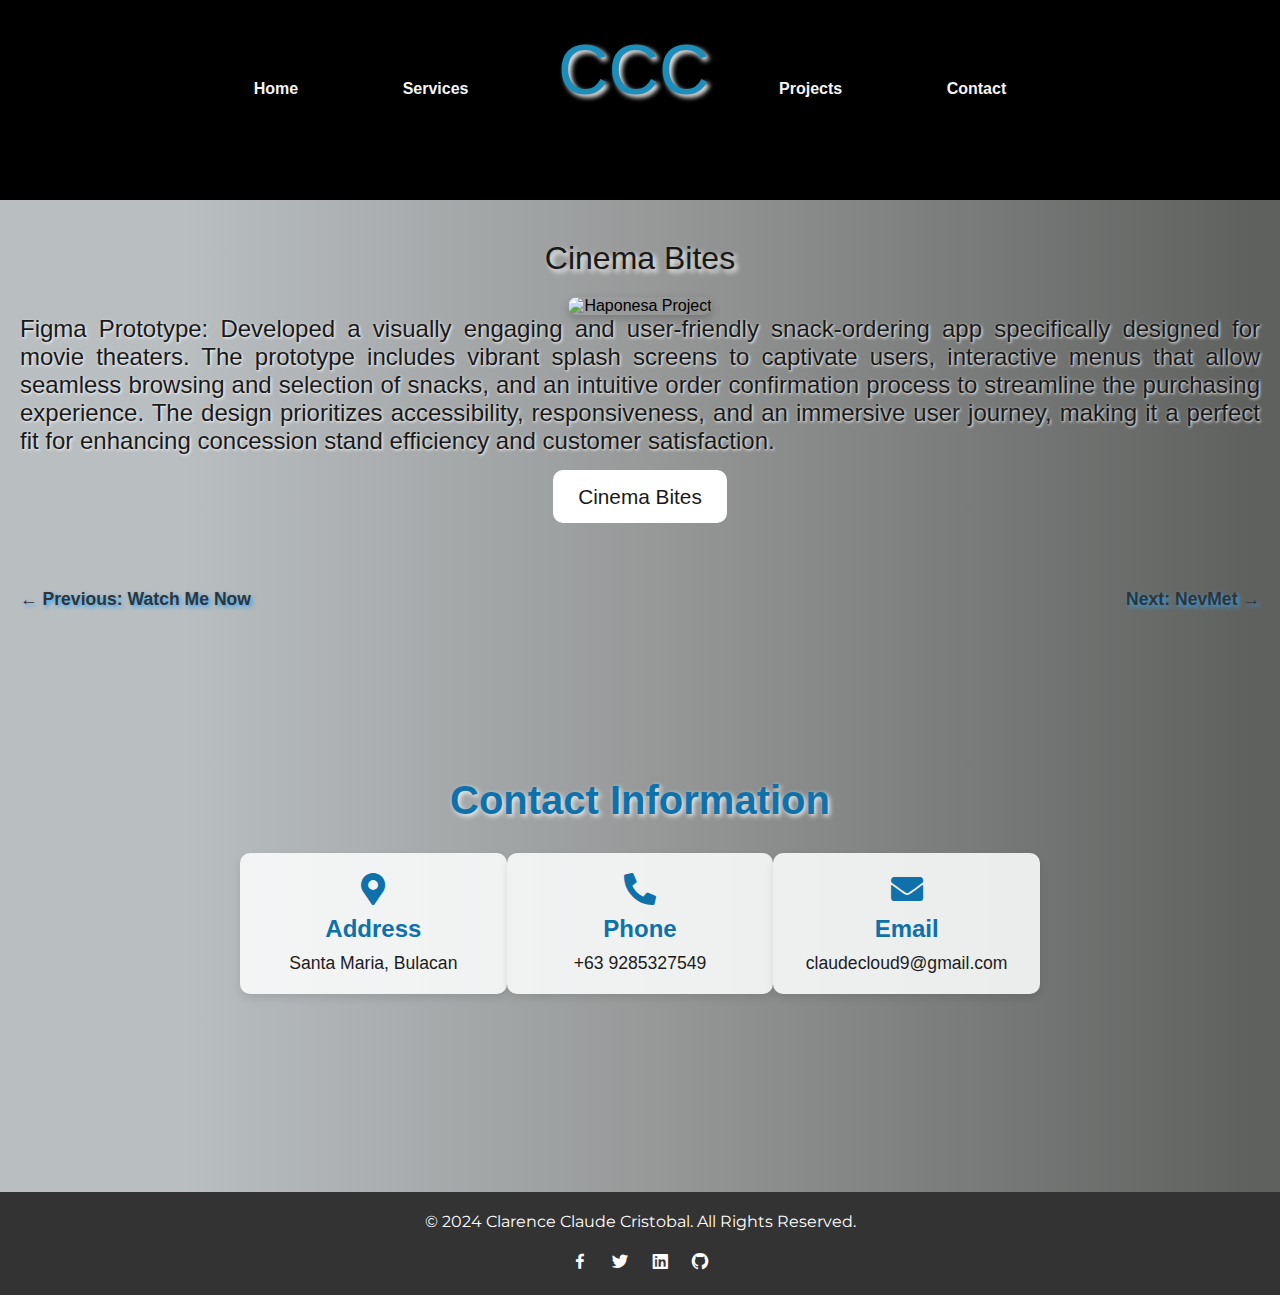
==== cinemabites.html @ 195261a0 "Add files via upload" ====
<!DOCTYPE html>
<html lang="en">
<head>
    <meta charset="UTF-8">
    <meta name="viewport" content="width=device-width, initial-scale=1.0">
    <title>Watch Me Now</title>
    <link rel="shortcut icon" type="image/png" href="images/icon.png">
    <link rel="preconnect" href="https://fonts.googleapis.com">
    <link rel="preconnect" href="https://fonts.gstatic.com" crossorigin>
    <link href="https://fonts.googleapis.com/css2?family=Montserrat:ital,wght@0,100..900;1,100..900&display=swap" rel="stylesheet">
    <link rel="stylesheet" href="style.css">
    <link href='https://unpkg.com/boxicons@2.1.4/css/boxicons.min.css' rel='stylesheet'>
    <link rel="stylesheet" href="https://cdnjs.cloudflare.com/ajax/libs/font-awesome/5.15.4/css/all.min.css">
</head>
<body>
<header>
    <nav class="nav">
        <div class="navi" id="home">
            <span class="menu-icon" id="menu-icon">&#9776;</span>
            <ul id="nav-ul">
                <li><a href="index.html">Home</a></li>
                <li><a href="#services">Services</a></li>
                <li><h1 class="ccc">CCC</h1></li>
                <li><a href="#porty">Projects</a></li>
                <li><a href="#contact-info">Contact</a></li>
            </ul>
        </div>
    </nav>
</header>

<main>
    <!-- Project Display -->
    <section class="project-display">
        <h1>Cinema Bites</h1>
        <img src="images/CINEMA BITES.png" alt="Haponesa Project">
        <p> Figma Prototype: Developed a visually engaging and user-friendly snack-ordering app specifically designed for movie theaters. The prototype includes vibrant splash screens to captivate users, interactive menus that allow seamless browsing and selection of snacks, and an intuitive order confirmation process to streamline the purchasing experience. The design prioritizes accessibility, responsiveness, and an immersive user journey, making it a perfect fit for enhancing concession stand efficiency and customer satisfaction.</p>
        <a href="https://www.figma.com/design/2rkMfgaxMyIJpb4yslLCGF/Snack-Ordering-App---Cinema-Bites?node-id=0-1&t=g1udjXUCHSrQQngN-1">Cinema Bites</a>
    </section>

    <!-- Navigation Buttons -->
    <section class="project-navigation">
        <!-- Previous Project -->
        <div class="nav-prev">
            <a href="watchmenow.html">
                <p>&larr; Previous: Watch Me Now</p>
            </a>
        </div>

        <!-- Next Project -->
        <div class="nav-next">
            <a href="nevmet.html">
                <p>Next: NevMet &rarr;</p>
            </a>
        </div>
    </section>
</main>
</main>

<!-- Contact Info -->
<div class="contact-info-section animate-on-scroll" id="contact-info">
    <h2>Contact Information</h2>
    <div class="contact-info">
        <div class="contact-item">
            <i class="fas fa-map-marker-alt"></i>
            <h4>Address</h4>
            <p>Santa Maria, Bulacan</p>
        </div>
        <div class="contact-item">
            <i class="fas fa-phone-alt"></i>
            <h4>Phone</h4>
            <p>+63 9285327549</p>
        </div>
        <div class="contact-item">
            <i class="fas fa-envelope"></i>
            <h4>Email</h4>
            <p>claudecloud9@gmail.com</p>
        </div>
    </div>
</div>

<!-- Footer -->
<footer>
    <div class="footer-content" id="contact">
        <p>&copy; 2024 Clarence Claude Cristobal. All Rights Reserved.</p>
        <ul class="socials">
            <li><a href="https://www.facebook.com/clarencecrstbl" target="_blank"><i class='bx bxl-facebook'></i></a></li>
            <li><a href="https://twitter.com/fallenclaudes" target="_blank"><i class='bx bxl-twitter'></i></a></li>
            <li><a href="https://www.linkedin.com/in/clarence-claude-cristobal-a99aab280/" target="_blank"><i class='bx bxl-linkedin-square'></i></a></li>
            <li><a href="https://github.com/fallenclaudes" target="_blank"><i class='bx bxl-github'></i></a></li>
        </ul>
        <script src="main.js"></script>
    </div>
</footer>
</body>
</html>
---- style.css ----
body{
    background: rgb(185,190,193);
    background: linear-gradient(90deg, rgba(185,190,193,1) 14%, rgba(152,154,154,1) 50%, rgba(95,97,95,1) 98%);
    font-family: 'Gill Sans', 'Gill Sans MT', Calibri, 'Trebuchet MS', sans-serif;
    min-height: 110vh;
    margin: 0;
    padding: 0;

}
* {
    margin: 0;
    padding: 0;
    box-sizing: border-box;
}
/* Animation Effects */
@keyframes typing {
    from { width: 0; }
    to { width: 100%; }
}

@keyframes blink-caret {
    0% { border-color: rgb(255, 255, 255); }
    50% { border-color: transparent; }
    100% { border-color: rgb(255, 255, 255); }
}

@keyframes slide-in-right {
    from {
        transform: translateX(-100%);
        opacity: 0;
    }
    to {
        transform: translateX(0);
        opacity: 1;
    }

    
}
@keyframes blink {

    0%, 100% {
        border-color: transparent;
       
    }
    50% {
        border-color: rgb(255, 255, 255);
    }
  }


  
.typewriter-text {
    display: inline-block;
    border-right: 2px solid #ffffff; /* Typewriter cursor */
    white-space: nowrap;
    overflow: hidden;
    animation: blink 0.7s step-end infinite;

  }



.typewriter-effect {
    display: inline-block;
    font-family: 'Montserrat', sans-serif;
    overflow: hidden; /* Ensures the content is hidden until animated */
    white-space: nowrap; /* Keeps the text on a single line */
    border-right: 5px solid rgb(255, 255, 255); /* Adds a caret */
    width: 0; /* Initial width is zero */
    animation: typing 4s steps(30, end) forwards, blink-caret 0.75s step-end infinite; /* Typing effect */
    animation-fill-mode: forwards; /* Ensures animation stays at the end state */
}

/* Stop the caret blinking after typing is done */
.typing-complete {
    width: 100%; 
    text-decoration: underline;
    border-right: none; /* Remove the caret */
    animation: none; /* Stop all animations */
}
.menu-icon {
    display: none;
    cursor: pointer;
    font-size: 30px;
    color: white;
  }

.nav {
    text-align: center;
    height: 200px;
    margin: 0 auto;
    padding: 0;
    
}

.nav ul {
    padding: 0;
    margin: 0;
    list-style: none;
}

.nav li {
    display: inline-block;
    padding: 30px 15px;
    margin-left: 10px;
    margin-right: 10px;
}

.nav li a {
    font-family: Verdana, Geneva, Tahoma, sans-serif;
    text-decoration: none;
    font-weight: bold;
    color: whitesmoke;
    padding: 10px 15px;
    margin-right: 20px;
    position: relative; 
}

.nav li a::before {
    content: '';
    position: absolute;
    top: 0;
    left: 0;
    width: 100%;
    height: 100%;
    background-color: rgb(70, 212, 255);
    border-radius: 10px;
    opacity: 0;
    transition: opacity 0.7s ease-in-out;
    z-index: -1;
}

.nav li a:hover::before {
    opacity: 1; 
}

.nav li a:hover {
    color: black;
    z-index: 1;
}
.ccc{
    font-weight: 500;
    font-size: 70px;
    color: rgb(27, 142, 187);
    text-shadow: 3px 3px 5px rgb(255, 255, 255);
}

h1{
    font-weight: 500;
    font-size: 70px;
    color: rgb(27, 142, 187);
    text-shadow: 3px 3px 5px rgb(255, 255, 255);
}
.navi {

    margin: 0 auto;
    padding: 0;
    height: 200px;
    background-color: black;

  
}
.montserrat {
    font-family: "Montserrat", sans-serif;
    font-optical-sizing: auto;
    font-weight: 300;
    font-size: 45px;
    font-style: normal;
  }

  .info-container{

    background: linear-gradient(rgba(0, 0, 0, 0.8), rgba(0, 0, 0, 0.8)), url("./images/code.jpg") center/cover no-repeat;
    height: 100vh; /* Set height to 100vh to cover full screen */
    display: flex; /* Use flexbox to center content */
    align-items: center; /* Center content vertically */
    justify-content: center; /* Center content horizontally */
    padding: 0; /* Add some padding */
    margin: 0; /* Remove default margins */
    
  }
  .mine {
    max-width: 800px; /* Limit the width to make it fit better */
    text-align: left;
    margin: 0 auto;
    
    margin-right: 35%;
    padding: 20px;
  color:white;
    border-radius: 10px; /* Rounded corners */
}


.introskill{

   
        text-align: left;
        height: 100px;
        
    
}
.introskill li {

    display: inline-block;
    padding: 10px 15px;
    margin-left: 10px;
    margin-right: 10px;
    text-decoration-line: underline; 
    text-decoration-style: wavy;    
    text-decoration-color: rgb(30, 221, 255);


}
.mine h2 .hi{

    color: rgb(34, 122, 163);
    text-shadow: 2px 2px 5px rgba(120, 192, 243);
    
}
.talk {
    margin-left: 10px;
    padding: 10px 15px;
    height: 50px;
    width: 250px;
    border: 2px solid rgb(248, 248, 248);
    border-radius: 70px 70px 70px 70px;
    transition: background-color 0.5s, color 0.5s; 
}
.talk, .resume-button {
    padding: 10px 20px;
    font-size: 16px;
    border-radius: 70px;
    text-align: center;
    cursor: pointer;
    transition: all 0.3s;
}
.talk a {
    font-size: 16px;
    text-align: center;
    font-weight: 500;
    text-decoration: none;
    color: rgb(255, 255, 255);
    display: block; 
    height: 100%; 
    width: 100%; 
    line-height: 25px; 
}

.talk:hover {
    border: 2px solid rgb(255, 255, 255);
    background-color: rgb(255, 255, 255);
    color: white;
}

.talk:hover a {
    color: rgb(0, 0, 0);
}
.lets{

    position: absolute;
    height: 50px;
    width: 250px;
    border: 2px rgba(27, 142, 187, 0.8);
    border-radius: 70px 70px 70px 70px;
    color: white;
    padding: 15px 10px;
    text-align: center;
    top: 55%;
    left: 50%;
    bottom: 50%;
    right: 75%;
    background-color: rgba(27, 142, 187, 0.3);
}

.me {

    height: 300px;
    width: 300px;
    border-radius: 50%;
    background-color: black;
    margin-left: 70%;
    position: absolute;
    top: 45%;
    left: 0;
    right: 0;
    bottom: 50%;
    background-image: url("images/ako.jpg");
    background-size: cover;

}



.skills-section {
    width: 80%;
    max-width: 800px;
    margin: 0 auto;
    padding: 50px 0;
    text-align: center;
  }
  
  .skills-section h2 {
    font-size: 2.5em;
    margin-bottom: 40px;
    color: #167bb6;
    text-shadow: 2px 2px 5px rgb(254, 255, 255);
  }
  
  .skill {
    margin-bottom: 30px;
  }
  
  .skill h3 {
    margin-bottom: 10px;
    color: #0e71aa;
    font-size: 1.5em;
  }
  
  .progress-bar {
    width: 100%;
    background-color: #e0e0e0;
    border-radius: 30px;
    overflow: hidden;
    height: 30px;
    margin-top: 10px;
    box-shadow: inset 0 0 5px #aaa;
    position: relative;
  }
  
  .progress {
    height: 30px;
    background: linear-gradient(90deg, #063f5a, #046ba7);
    width: 0;
    border-radius: 30px;
    display: flex;
    align-items: center;
    justify-content: flex-end;
    padding-right: 10px;
    transition: width 1.5s ease;
  }
  
  .progress-text {
    color: rgb(18, 19, 19);
    font-weight: bold;
    position: absolute;
    right: 10px;
    font-size: 1em;
    transition: opacity 1.5s ease;
    opacity: 0;
  }

.serv {
    text-align: center;
    display: inline-block;
    background-color: black;
    color: white;
    width: 100%;
    height: 100px;
    text-decoration: none;
}

.serv ul {
    display: flex;
    list-style-type: none;
    padding: 0;
    margin-top: 40px;
    justify-content: center;
}

.serv ul li {
    opacity: 0; /* Start with elements hidden */
    transform: translateX(-100%); /* Start elements off-screen to the left */
    transition: transform 1s ease-out, opacity 1s ease-out; /* Smooth transition */
    margin: 0 20px;
    position: relative;
    padding-left: 20px;
}

.serv ul li.scroll-in { /* Class to trigger the slide-in animation */
    animation: slide-in-right 1s forwards; /* Play slide-in animation */
}

.animate-on-scroll {
    opacity: 0;
    transform: translateY(20px);
    transition: opacity 1s ease-out, transform 1s ease-out;
  }
  
  
  .animate-on-scroll.visible {
    opacity: 1;
    transform: translateY(0);
  }
  

.serv ul li::before {
    text-decoration: none;
    position: absolute;
    left: 0;
    color: white;
    font-size: 1.5em;
    top: 50%;
    transform: translateY(-50%);
}

.serv ul li h2 {
    margin: 0;
    font-size: 1.2rem;
    font-weight: normal;
}
.services h1{

    text-align: center;
    margin-top: 30px;

}
.services h3{

    font-weight: 400;
    font-size: 20px;
    text-shadow: 2px 2px 5px rgb(80, 178, 235);
    text-align: center;
}
#servgrid{

    display: grid;
    grid-template-columns: 400px 400px 400px;
    grid-column-gap: 20px;
    grid-row-gap: 20px;
    height: 200px;
    margin-top: 5%;
    margin-left: 17%;
    margin-right: 10%;
    width: 1200px;
   
   
}
.svgrid{


    padding: 50px 50px;
    text-align: center;
    font-weight: 800;
    font-size: 20px;
    background-color: rgba(32, 124, 185, 0.7);
    border: 1px solid rgb(80, 178, 235);
    border-radius: 20px;
}
.svgrid:hover{
    
    background-color: rgba(212, 221, 224, 0.521);

}

.svgrid img{

    margin-right: 2%;
    height: 20px;
    width: 20px;
}




.portfko{

    text-align: center;
    margin-top: 150px;
    margin-bottom: 50px;
}

#port3{
    font-weight: 400;
    font-size: 20px;
    text-shadow: 2px 2px 5px rgb(80, 178, 235);
    text-align: center;
}
.portfolio {
    display: grid;
    grid-template-columns: repeat(3, 1fr); /* Fixed 3 columns for larger screens */
    gap: 20px;
    margin: 20px auto;
    padding: 20px;
    max-width: 1200px; /* Center the grid and limit width for better aesthetics */
  }
  
  .portc {
    background-color: rgba(48, 40, 29, 0.719);
    border: 2px solid rgb(80, 178, 235);
    border-radius: 10px;
    padding: 20px;
    text-align: center;
    transition: transform 0.3s ease, box-shadow 0.3s ease;
    box-shadow: 0 6px 12px rgba(255, 255, 255, 0.7);
  }
  
  .portc:hover {
    transform: scale(1.08);
    box-shadow: 0 12px 24px rgb(255, 255, 255, 0.8);
  }
  
  .portc h3 {
    color: rgb(255, 255, 255);
    font-size: 1.5rem;
    margin-bottom: 10px;
  }
  
  .portc p {
    color: rgb(255, 255, 255);
    font-size: 1rem;
    margin-bottom: 15px;
  }
  
  .learn-more {
    background-color: rgb(80, 178, 235);
    color: white;
    padding: 10px 15px;
    border: none;
    border-radius: 5px;
    cursor: pointer;
    transition: background-color 0.3s ease;
  }
  
  .learn-more:hover {
    background-color: rgb(60, 158, 215);
  }
  
  #escafe,
  #Haponesa,
  #BulSU-SCAN,
  #creative-agency,
  #eco-shop {
    background-size: cover;
    background-repeat: no-repeat;
    background-position: center;
    color: white;
  }
  
  #escafe {
    background-image: url("images/escafe_home.png");
  }
  
  #Haponesa {
    background-image: url("images/Haponesa_Reservation_System.png");
  }
  
  #BulSU-SCAN {
    background-image: url("images/BulSU_SCAN_Home.jpg");
  }
  
  #creative-agency {
    background-image: url("images/creative_agency.png");
  }
  
  #eco-shop {
    background-image: url("images/eco_shop.png");
  }
.contact-info-section {
    width: 80%;
    max-width: 800px;
    margin: 0 auto;
    margin-top: 10%;
    padding: 20px 0;
    text-align: center;
  }
  
  .contact-info-section h2 {
    font-size: 2.5em;
    margin-bottom: 30px;
    color: #0e71aa;
    text-shadow: 2px 2px 5px rgb(240, 244, 247);

  }
  
  .contact-info {
    display: flex;
    flex-wrap: wrap;
    justify-content: space-around;
    margin-bottom: 30px;
  }
  
  .contact-item {
    flex: 1 1 30%;
    max-width: 300px;
    margin-bottom: 20px;
    padding: 20px;
    background-color: #fcfdfde0;
    border-radius: 10px;
    box-shadow: 0 4px 8px rgba(0, 0, 0, 0.1);
    text-align: center;
  }
  
  .contact-item i {
    font-size: 2em;
    margin-bottom: 10px;
    color: #0e71aa
  }
  
  .contact-item h4 {
    margin-bottom: 10px;
    font-size: 1.5em;
    color: #0e71aa;
  }
  
  .contact-item p {
    font-size: 1.1em;
    color: #1d1c1c;
  }

  .button-container {
    display: flex;
    gap: 10px; /* Space between buttons */
    flex-wrap: wrap; /* Allow buttons to wrap on smaller screens */
    justify-content: center;
}

.resume-button {
    background-color: #ffffff00; /* Your button color */
    color: white;
    border-color: #ffffff;
    padding: 10px 20px;
    font-size: 16px;
    cursor: pointer;
    text-align: center;
    transition: background-color 0.3s ease;
}

.resume-button:hover {
    background-color: #ffffff; /* Slightly darker green on hover */
    color: #333;
    font-weight: 500;
}
  
.certifications {
    padding: 50px 20px;
    text-align: center;
  }
  
  .certifications h2 {
    font-size: 3rem;
    margin-bottom: 30px;
    color: rgb(27, 142, 187);
    text-shadow: 2px 2px 4px rgb(255, 255, 255);
  }
  
  .certifications-grid {
    display: grid;
    grid-template-columns: repeat(3, 1fr); /* 3 cards per row */
    gap: 20px;
    max-width: 1200px;
    margin: 0 auto;
  }
  
  .cert-card {
    background-color: #424242;
    border: 1px solid #046ba7;
    border-radius: 10px;
    padding: 20px;
    box-shadow: 0 4px 6px rgba(0, 0, 0, 0.1);
    text-align: left;
    transition: transform 0.3s ease, box-shadow 0.3s ease;
  }
  
  .cert-card:hover {
    transform: scale(1.05);
    box-shadow: 0 8px 16px rgba(0, 0, 0, 0.2);
  }
  
  .cert-card h3 {
    font-size: 1.5rem;
    margin-bottom: 10px;
    color: #e0e0e0;
  }
  
  .cert-card p {
    font-size: 1rem;
    margin-bottom: 15px;
    color: #e0e0e0;
  }
  
  .view-cert {
    display: inline-block;
    background-color: #007bff;
    color: #ffffff;
    padding: 10px 20px;
    border: none;
    border-radius: 5px;
    text-decoration: none;
    cursor: pointer;
    transition: background-color 0.3s ease;
  }
  
  .view-cert:hover {
    background-color: #0056b3;
  }

  .project-display {
    text-align: center;
    padding: 20px;
}

.project-display img {
    max-width: 80%;
    height: auto;
    border-radius: 10px;
    box-shadow: 0px 4px 10px rgba(0, 0, 0, 0.2);
}

.project-display h1 {
    margin: 20px 0;
    font-size: 2rem;
    color: #1a1919;
}

.project-display p {
    font-size: 1.5rem;
    text-align: justify;
    color: #1a1919;
    text-shadow: 1px 1px 3px #ffffff;
    margin-bottom: 30px;
}

.project-display a {
  font-size: 1.3rem;
  text-decoration: none;
  background-color: #ffffff;
  border-radius: 10px;
  color: #1a1919;
  text-shadow: 1px 1px 3px #ffffff;
  margin-bottom: 30px;
  padding: 15px 25px; /* Add padding to make the background wider */
  transition: all 0.3s ease; /* Smooth transition for all properties */
}

.project-display a:hover {
  background-color: #25a6fc; /* Blue background on hover */
  color: #ffffff; /* Change text color to white */
  text-shadow: 1px 1px 5px rgba(0, 0, 0, 0.3); /* Darker text shadow */
  transform: translateY(-5px); /* Slight upward movement */
  box-shadow: 0 4px 8px rgba(0, 0, 0, 0.2); /* Subtle shadow around the link */
}


/* Project Navigation Section */
.project-navigation {
    display: flex;
    justify-content: space-between;
    align-items: center;
    padding: 20px;
    margin: 30px 0;
}

.project-navigation a {
    text-decoration: none;
    color: inherit;
}

.nav-prev,
.nav-next {
    width: 45%;
    text-align: center;
}

.nav-prev img,
.nav-next img {
    max-width: 100%;
    height: auto;
    border-radius: 10px;
    box-shadow: 0px 4px 10px rgba(0, 0, 0, 0.1);
    transition: transform 0.3s ease;
}

.nav-prev:hover img,
.nav-next:hover img {
    transform: scale(1.05);
}

.nav-prev p,
.nav-next p {
    margin-top: 10px;
    font-size: 1.1rem;
    font-weight: bold;
    color: #333;
}

.nav-prev {
    text-align: left;
    color: #222;
    text-shadow: 2px 2px 4px #25a6fc;
    transition: all 0.3s ease;
}

.nav-next {
    text-align: right;
    color: #222;
    text-shadow: 2px 2px 4px #25a6fc;
    transition: all 0.3s ease;
}

.nav-prev:hover {
    background-color: rgba(37, 166, 252, 0.1); /* Subtle blue background on hover */
    color: #25a6fc; /* Change text color to blue */
    text-shadow: 2px 2px 4px #ffffff; /* Darker shadow for contrast */
    border-radius: 10px; /* Rounded edges */
    padding: 10px;
    transform: scale(0.9); /* Slight zoom effect */
}

.nav-next:hover {
    background-color: rgba(37, 166, 252, 0.1); /* Subtle blue background on hover */
    color: #25a6fc; /* Change text color to blue */
    text-shadow: 2px 2px 4px #ffffff; /* Darker shadow for contrast */
    border-radius: 10px; /* Rounded edges */
    padding: 10px;
    transform: scale(0.9); /* Slight zoom effect */
}
footer {
    background-color: #333;
    color: white;
    padding: 20px 0;
    text-align: center;
    position: relative;
    bottom: 0;
    width: 100%;
    margin-top: 10%;
}

.footer-content {
    max-width: 1200px;
    margin: auto;
}

.footer-content p {
    margin: 0;
    font-family: 'Montserrat', sans-serif;
}

.footer-content .socials {
    list-style: none;
    padding: 0;
    margin: 20px 0 0;
    display: flex;
    justify-content: center;
}

.footer-content .socials li {
    margin: 0 10px;
}

.footer-content .socials a {
    color: white;
    text-decoration: none;
    font-size: 20px;
}

.footer-content .socials a:hover{
    color: #046ba7;
}

.footer-content .socials a {
    width: 24px;
    height: 24px;
    vertical-align: middle;
}




@media (max-width: 1200px) {
    body {
        min-height: 100vh;
        padding: 0;
        margin: 0;
        overflow: auto;
    }
    .me{
        margin-left: 800px;
        margin-top: 100px;
        width: 250px;
        height: 250px;
    }
    .lets{
       
        position: relative;
        
    }
    .serv{
        height: 100px;
    }

    .serv ul {
        margin-top: 30px; /* Adjust margin for smaller screens */
    }

    .serv ul li {
        transform: translateX(0); /* Adjust transform for better alignment */
        opacity: 1; /* Show elements */
        margin: 5px 0; /* Reduce margin for compact view */
    }

    #servgrid{
        grid-template-columns: repeat(2, 1fr); /* Adjust grid to 4 columns */
        width: 80%; /* Increase grid width */
        margin: auto; /* Center grid */
   }
    
    .nav li {
      padding: 20px 10px;
    }
    .navi {
      height: 200px;
    }
    .mine {
       
      padding: 50px 15px 25px 15px;
    }

    .portfko{

        text-align: center;
        margin-top: 250px;
        margin-bottom: 50px;
    }
    
    .portfolio {
        margin-top: 5%;
      grid-template-columns: repeat(1, 1fr);
      height: auto;
    }
    .info-container{
        height: 90vh;
        padding: 0;
        margin: 0;
        width: 100%;
    }

}


@media (max-width: 992px) {
    body {
        min-height: 100vh;
        padding: 0;
        margin: 0;
        overflow: auto;
    }
    .me{
        margin-left: 650px;
        margin-top: 100px;
        width: 250px;
        height: 250px;
    }
    .lets{
       
        position: relative;
        
    }
    .serv{
        height: 100px;
    }

    .serv ul {
        margin-top: 30px; /* Adjust margin for smaller screens */
    }

    .serv ul li {
        transform: translateX(0); /* Adjust transform for better alignment */
        opacity: 1; /* Show elements */
        margin: 5px 0; /* Reduce margin for compact view */
    }

    #servgrid{

        display: grid;
        grid-template-columns: 200px 200px 200px;
        grid-column-gap: 70px;
        grid-row-gap: 20px;
        height: 200px;
        margin-top: 5%;
        margin-left: 10%;
        margin-right: 10%;
        width: 100px;
   }
    
    .nav li {
      padding: 20px 10px;
    }
    .navi {
      height: 200px;
    }
    .mine {
       
      padding: 50px 15px 25px 15px;
    }
    .portfolio {
      grid-template-columns: repeat(1, 1fr);
      height: auto;
    }
    .info-container{
        height: 90vh;
        padding: 0;
        margin: 0;
        width: 100%;
    }

    .certifications-grid {
        grid-template-columns: repeat(2, 1fr); /* 2 cards per row */
      }
  }
  
  @media (max-width: 768px) {

    
    
 

    .nav ul {
        display: none;
        flex-direction: column;
        background-color: black;
        opacity: 0.9;
        position: absolute;
        top: 100px;
        width: 100%;
        left: 0;
      }
      
      .nav li {
        display: block;
        text-align: center;
      }
    
      .menu-icon {
        display: block;
      }

      .ccc{
        font-weight: 400;
        font-size: 50px;
        margin-right: 10%;
        margin-left: 6%;
    }

    .me {
      margin-left: 540px;
      margin-top: 15%;
      margin-right: auto;
      flex-basis: 100%;
    }
    .lets {
      width: 200px;
      height: 40px;
      padding: 10px;
      text-align: center;
    }
    .serv{
        text-decoration: none;
    }
    .serv ul {
        margin-top: 30px; /* Adjust margin for smaller screens */
    }

    .serv ul li {
        transform: translateX(0); /* Adjust transform for better alignment */
        opacity: 1; /* Show elements */
        margin: 5px 0; /* Reduce margin for compact view */
    }

    #servgrid{

        grid-template-columns: repeat(1, 6fr);
            width: 80%;
        height: 10%;
    }
        
    .svgrid{


        padding: 35px 35px;
        text-align: center;
        font-weight: 600;
        font-size: 20px;
    
    }

    .portfolio {
      grid-template-columns: 1fr;
      margin-left: 5%;
      margin-right: 5%;
    }

    .mine {
        margin-right: 10%; /* Adjust margin for smaller screens */
        padding: 15px; /* Reduce padding */
    }
    .info-container{
        height: 90vh;
        padding: 0;
        margin: 0;
        width: 100%;
    }
    .talk, .resume-button {
        width: 220px;
        font-size: 14px;
    }
  }

  @media (max-width: 546px) {
    .talk, .resume-button {
        width: 180px;
        margin-right: 40%;
        font-size: 13px;
    }
}

@media screen and (max-width: 576px) {
    .certifications-grid {
      grid-template-columns: 1fr; /* 1 card per row */
    }
  }
  
  @media (max-width: 430px) {
    .nav ul {
        display: none;
        flex-direction: column;
        background-color: black;
        opacity: 0.9;
        position: absolute;
        top: 100px;
        width: 100%;
        left: 0;
      }
      
      .nav li {
        display: block;
        text-align: center;
      }
    
      .menu-icon {
        display: block;
      }

      .serv {
        text-align: center;
        text-decoration: none;
        height: 150px;
        padding: 10px 0; 
    }

    .serv ul {
        justify-content: center;
        flex-wrap: wrap; 
    }
    .serv ul li{
        
        margin: 0 5px 5px 5px; 
        padding: 5px; 
        text-align: center;
    }
    .serv h2 {
        font-size: 16px; 
    }
    
    .ccc{
        font-weight: 300;
        font-size: 40px;
        margin-right: 10%;
        margin-left: 5%;
    }

    .me{
        position: absolute;
          margin-left: 265px;
        margin-top: 130px;
        width: 110px;
        height: 110px;
    }

    .nav li a {
      font-size: 12px;
      padding: 5px 10px;
    }
    .montserrat {
      font-size: 30px;
    }
    .talk {
      width: 200px;
      height: 40px;
      padding: 5px;
      text-align: center;
    }
    .talk a {
      font-size: 14px;
    }
    
    .lets {
      width: 150px;
      height: 35px;
      padding: 10px;
      margin-top: 10px;
      text-align: center;
    }
    #servgrid{

        grid-template-columns: repeat(1, 6fr);
            width: 80%;
        height: 10%;
    }

    .portfolio {
        grid-template-columns: repeat(1, 1fr);
           width: 90%;
     
         }

         .mine {
            max-width: 90%; /* Adjust max-width to fit smaller screens */
            margin-right: 5%; /* Further adjust margin */
            padding: 10px; /* Reduce padding */
            font-size: 14px; /* Reduce font size for better readability */
        }

        .info-container{
            height: 75vh;
            width: 100%;
        }
  }
  
  @media (max-width: 360px){
        
    .ccc{
        font-weight: 300;
        font-size: 35px;
        margin-right: 10%;
        margin-left: 3%;
    }

    .me{
        position: absolute;
          margin-left: 240px;
        margin-top: 150px;
        width: 100px;
        height: 100px;
    }
    .serv{
        text-decoration: none;
    }
    .serv ul {
        margin-top: 10px; /* Adjust margin for smaller screens */
    }

    .serv ul li {
        transform: translateX(0); /* Adjust transform for better alignment */
        opacity: 1; /* Show elements */
        margin: 5px 0; /* Reduce margin for compact view */
    }
    .mine {
        max-width: 95%; /* Adjust max-width for very small screens */
        margin-right: 5%; /* Keep margin adjustment */
        padding: 8px; /* Further reduce padding */
        font-size: 12px; /* Further reduce font size */
    }
    .talk, .resume-button {
        width: 150px;
        margin-right: 30%;
        font-size: 12px;
    }
  }
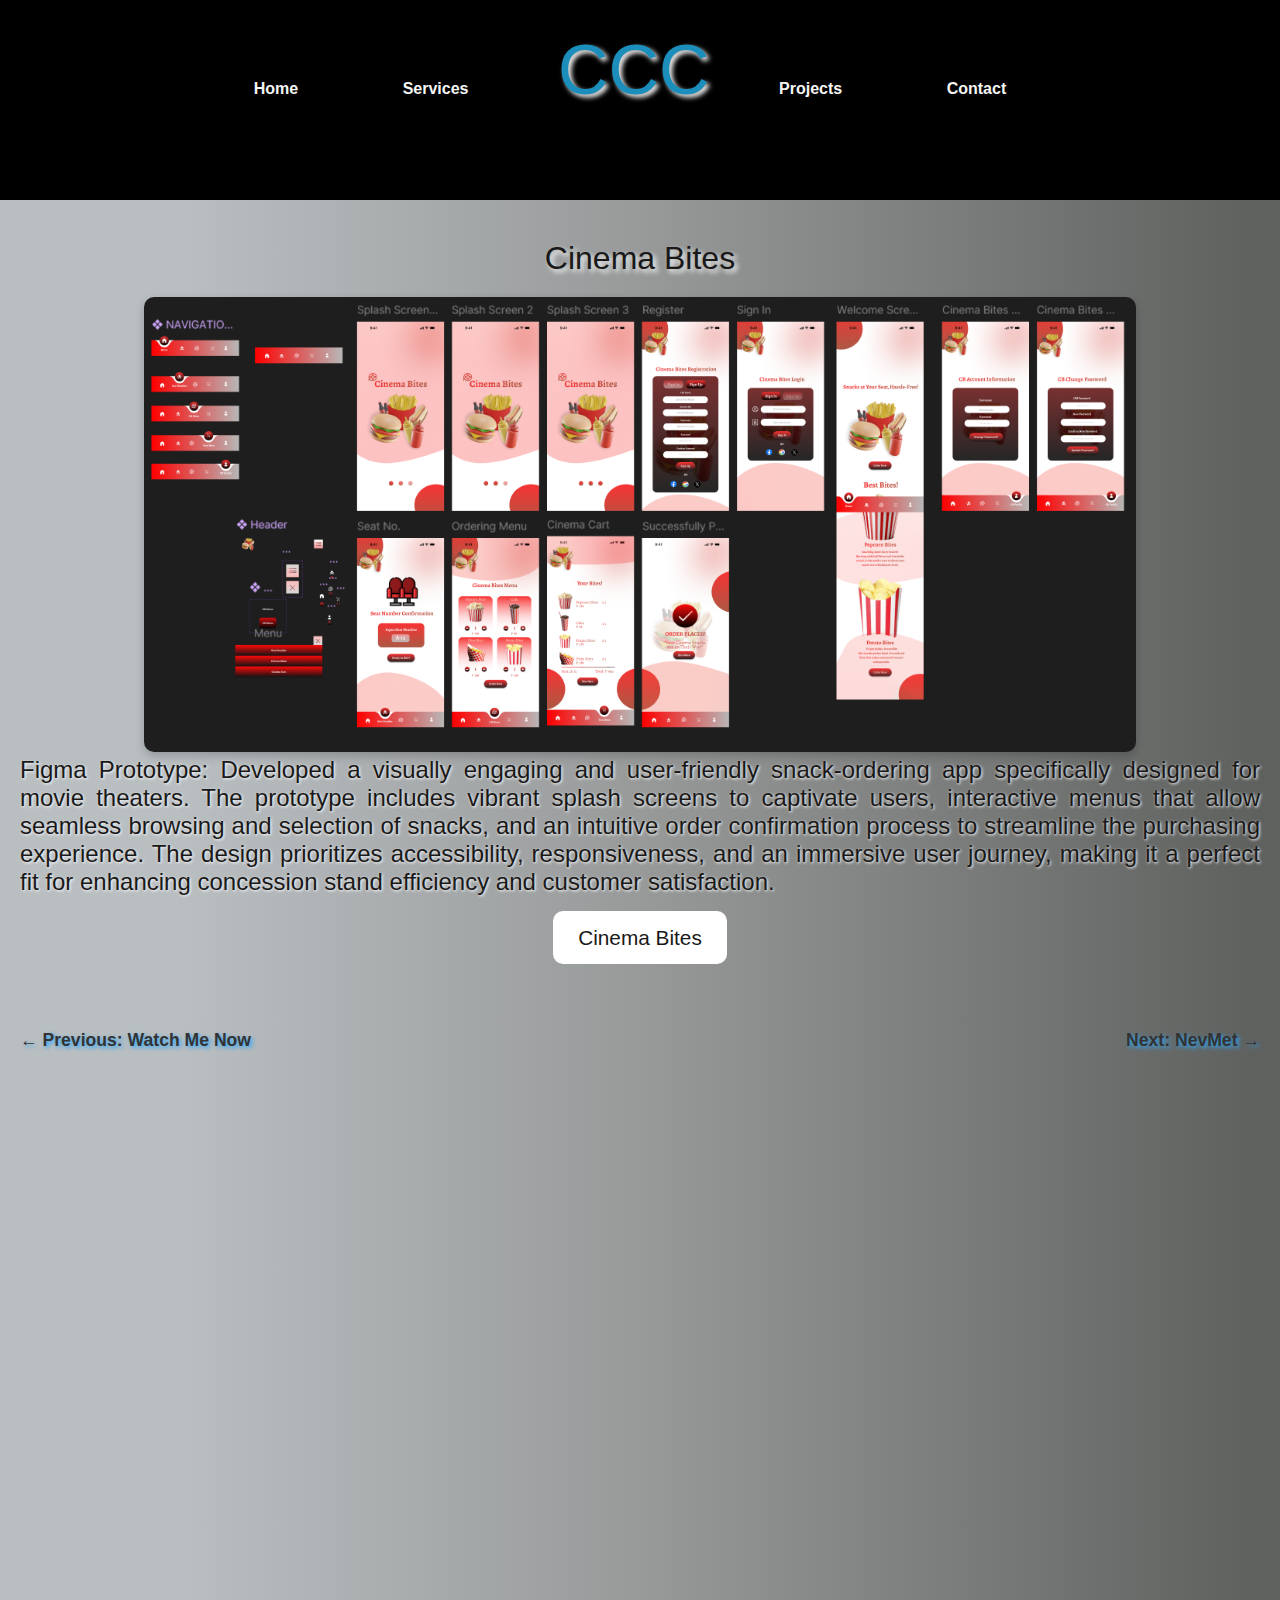
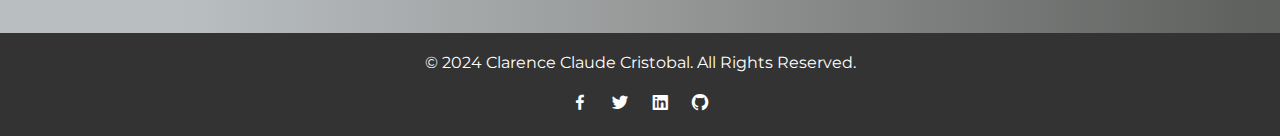
==== commit 91dac48e: "Add files via upload" ====
--- a/cinemabites.html
+++ b/cinemabites.html
@@ -3,7 +3,7 @@
 <head>
     <meta charset="UTF-8">
     <meta name="viewport" content="width=device-width, initial-scale=1.0">
-    <title>Watch Me Now</title>
+    <title>Cinema Bites</title>
     <link rel="shortcut icon" type="image/png" href="images/icon.png">
     <link rel="preconnect" href="https://fonts.googleapis.com">
     <link rel="preconnect" href="https://fonts.gstatic.com" crossorigin>
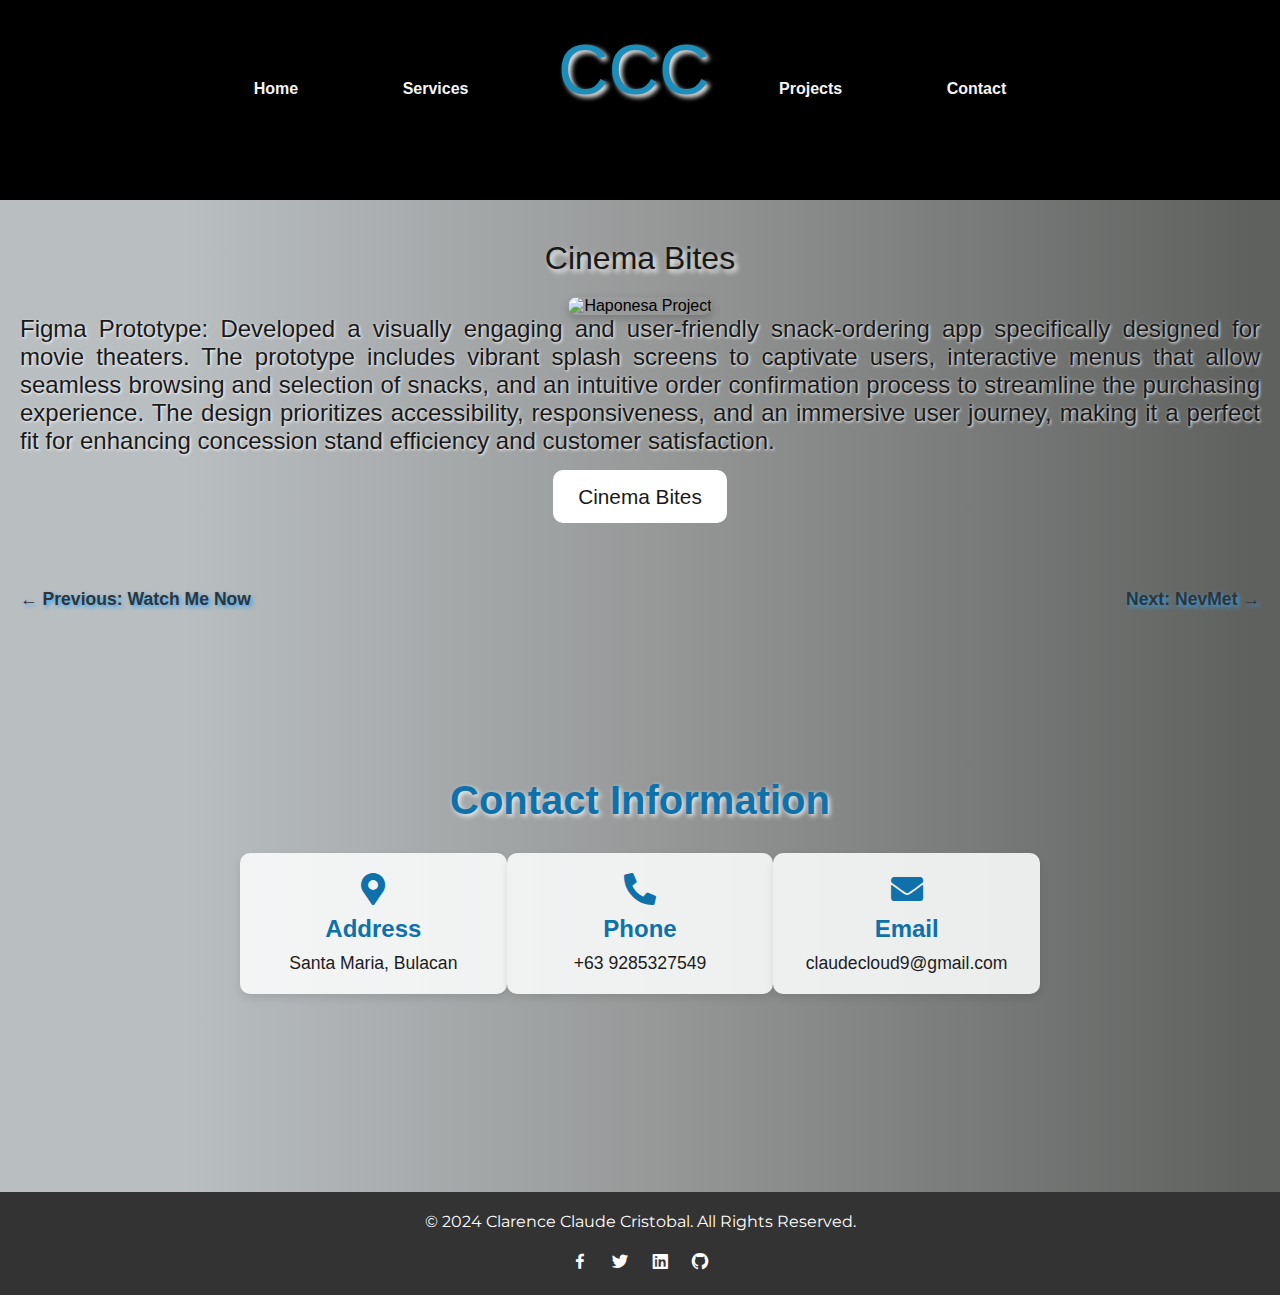
==== commit fc2bfe8a: "Add files via upload" ====
--- a/cinemabites.html
+++ b/cinemabites.html
@@ -32,7 +32,7 @@
     <!-- Project Display -->
     <section class="project-display">
         <h1>Cinema Bites</h1>
-        <img src="images/CINEMA BITES.png" alt="Haponesa Project">
+        <img src="images/CINEMA BITES.jpeg" alt="Haponesa Project">
         <p> Figma Prototype: Developed a visually engaging and user-friendly snack-ordering app specifically designed for movie theaters. The prototype includes vibrant splash screens to captivate users, interactive menus that allow seamless browsing and selection of snacks, and an intuitive order confirmation process to streamline the purchasing experience. The design prioritizes accessibility, responsiveness, and an immersive user journey, making it a perfect fit for enhancing concession stand efficiency and customer satisfaction.</p>
         <a href="https://www.figma.com/design/2rkMfgaxMyIJpb4yslLCGF/Snack-Ordering-App---Cinema-Bites?node-id=0-1&t=g1udjXUCHSrQQngN-1">Cinema Bites</a>
     </section>
